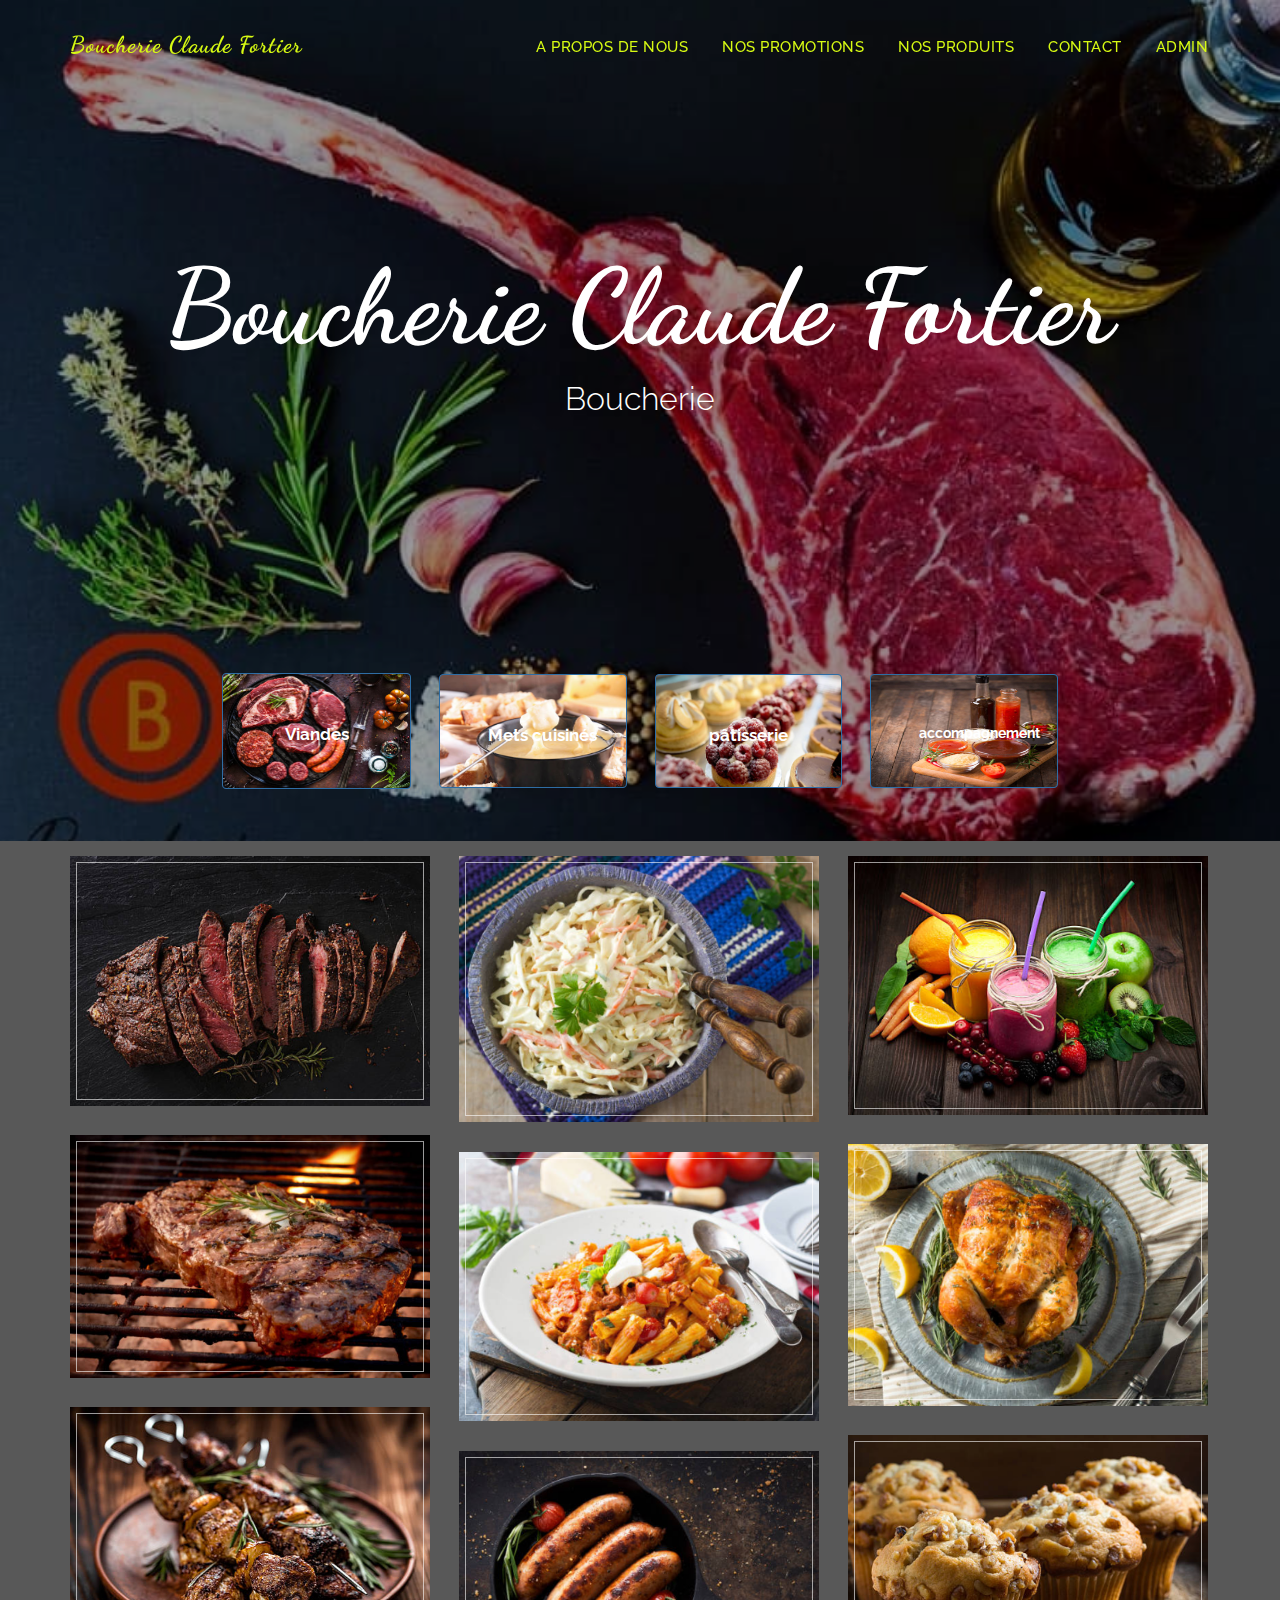
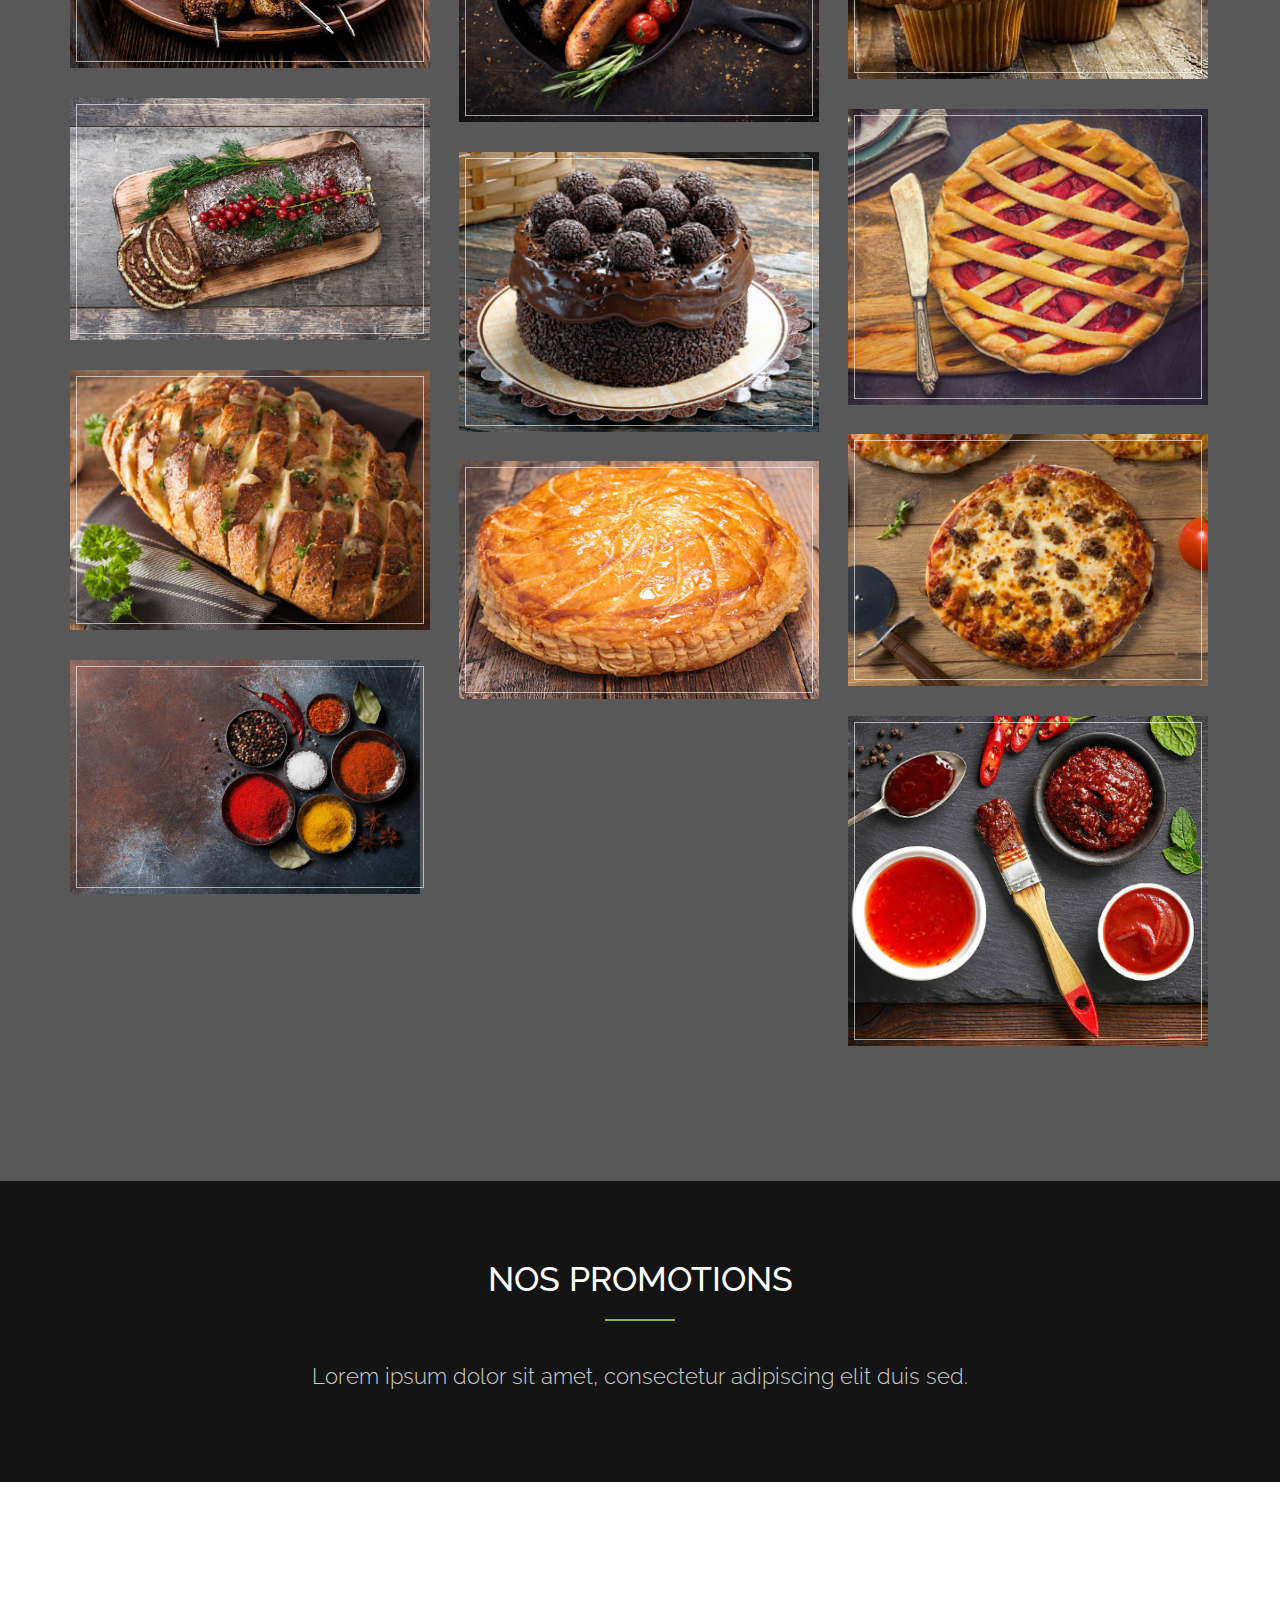
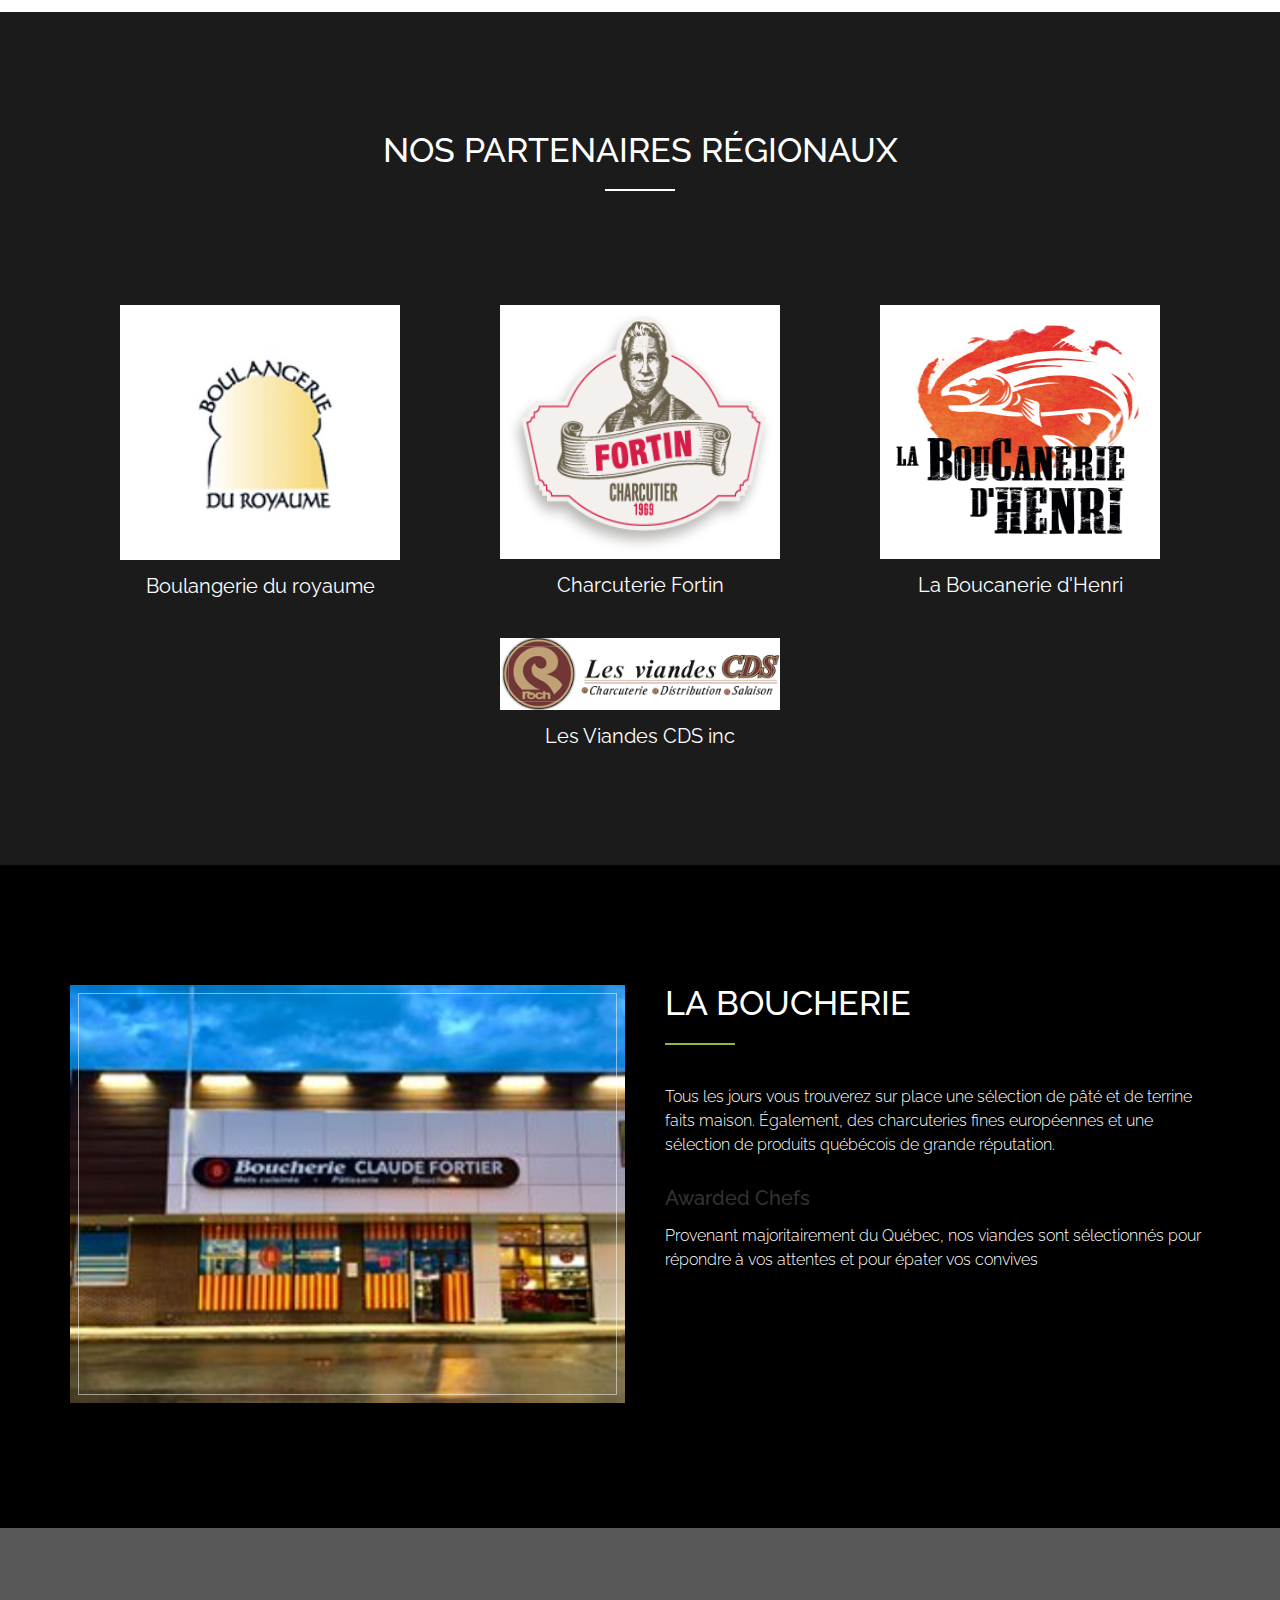
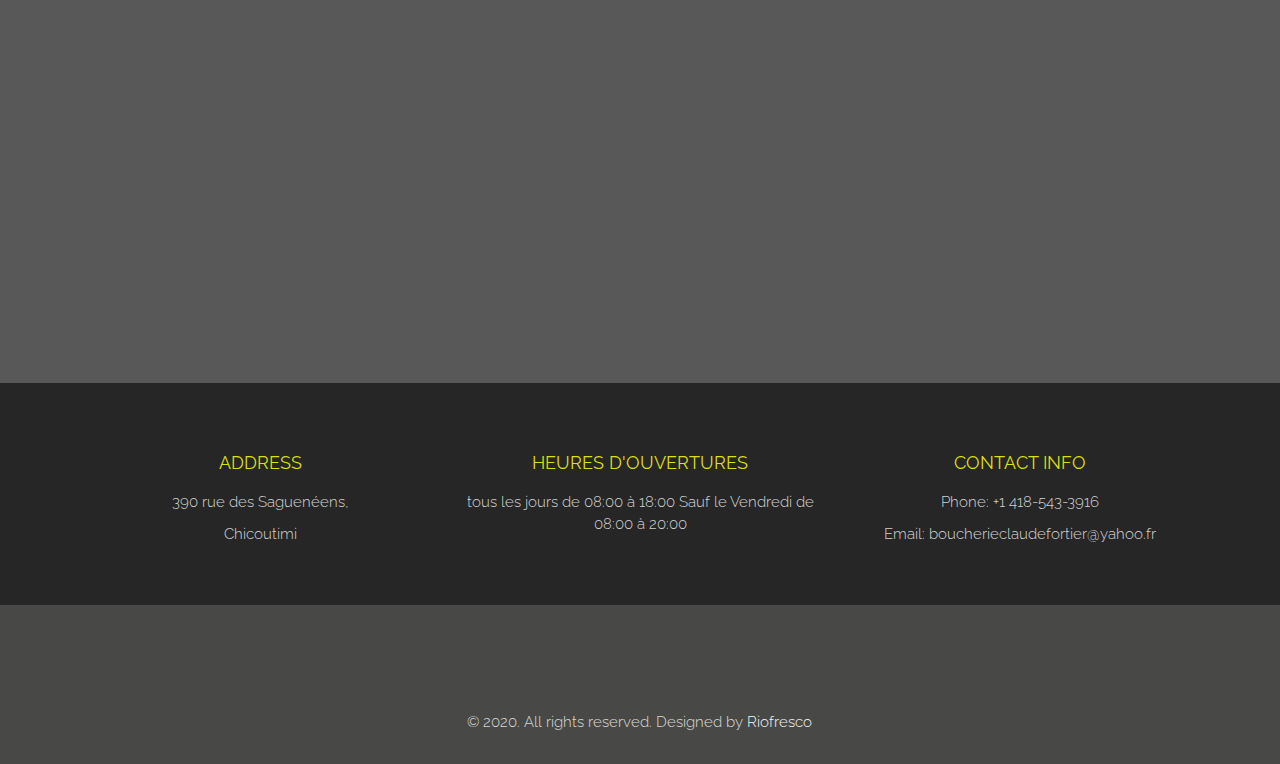
==== index.html @ 6684d10d "Lazy" ====
<!DOCTYPE html>
<html lang="en">
<head>
<meta charset="utf-8">
<meta name="viewport" content="width=device-width, initial-scale=1">
<title>Boucherie Claude Fortier</title>
<meta name="description" content="">
<meta name="author" content="">

<!-- Favicons
    ================================================== -->
<link rel="shortcut icon" href="img/favicon.ico" type="image/x-icon">
<link rel="apple-touch-icon" href="img/apple-touch-icon.png">
<link rel="apple-touch-icon" sizes="72x72" href="img/apple-touch-icon-72x72.png">
<link rel="apple-touch-icon" sizes="114x114" href="img/apple-touch-icon-114x114.png">

<!-- Bootstrap -->
<link rel="stylesheet" type="text/css"  href="css/bootstrap.css">
<link rel="stylesheet" type="text/css" href="fonts/font-awesome/css/font-awesome.css">

<!-- Stylesheet
    ================================================== -->
<link rel="stylesheet" type="text/css"  href="css/style.css">
<link rel="stylesheet" type="text/css" href="css/nivo-lightbox/nivo-lightbox.css">
<link rel="stylesheet" type="text/css" href="css/nivo-lightbox/default.css">
<link href="https://fonts.googleapis.com/css?family=Raleway:300,400,500,600,700" rel="stylesheet">
<link href="https://fonts.googleapis.com/css?family=Open+Sans:300,400,600,700" rel="stylesheet">
<link href="https://fonts.googleapis.com/css?family=Dancing+Script:400,700" rel="stylesheet">

<!-- HTML5 shim and Respond.js for IE8 support of HTML5 elements and media queries -->
<!-- WARNING: Respond.js doesn't work if you view the page via file:// -->
<!--[if lt IE 9]>
      <script src="https://oss.maxcdn.com/html5shiv/3.7.2/html5shiv.min.js"></script>
      <script src="https://oss.maxcdn.com/respond/1.4.2/respond.min.js"></script>
    <![endif]-->
</head>
<body id="page-top" data-spy="scroll" data-target=".navbar-fixed-top">
<!-- Navigation
    ==========================================-->
<nav id="menu" class="navbar navbar-default navbar-fixed-top">
  <div class="container"> 
    <!-- Brand and toggle get grouped for better mobile display -->
    <div class="navbar-header">
      <button type="button" class="navbar-toggle collapsed" data-toggle="collapse" data-target="#bs-example-navbar-collapse-1"> <span class="sr-only">Toggle navigation</span> <span class="icon-bar"></span> <span class="icon-bar"></span> <span class="icon-bar"></span> </button>
      <a class="navbar-brand page-scroll" href="#page-top">Boucherie Claude Fortier</a> </div>
    
    <!-- Collect the nav links, forms, and other content for toggling -->
    <div class="collapse navbar-collapse" id="bs-example-navbar-collapse-1">
      <ul class="nav navbar-nav navbar-right">
        <li><a href="#about" class="page-scroll">A propos de nous </a></li>
        <li><a href="#restaurant-menu" class="page-scroll">Nos promotions</a></li>
        <li><a href="#portfolio" class="page-scroll">Nos produits</a></li>
        <li><a href="#footer" class="page-scroll">Contact</a></li>
        <li><a href="back.html"class="login" >admin</a></li>
        
      </ul>
    </div>
    <!-- /.navbar-collapse --> 
  </div>
</nav>
<!-- Header -->
<header id="header">
  <div class="intro">
    <div class="overlay">
      <div class="container">
        <div class="row">
          <div class="intro-text">
            <h1>Boucherie Claude Fortier</h1>
            <p>Boucherie</p>
           
        </div>
        <div class="row">
          <div class="categories">
            <ul class="cat">
              <li>
                <ol class="type">
                  <div class="buttons">
                  <a  data-filter=".Viandes"class="btn btn-primary" role="button" href="#" style="height: 116px;margin: 12px;width: 189px;padding: 48px;background-image: url('img/portfolio/Viande.PNG') ; font-weight: bold ;font-size: 17px;">Viandes<br /><br /></a>
                  <a  data-filter=".Mets" class="btn btn-primary" role="button" href="#" style="height: 114px;margin: 12px;width: 188px;padding: 48px;background-image: url('img/portfolio/mets.PNG');font-weight: bold;font-size: 17px;">Mets cuisinés  <br /><br /></a>
                  <a data-filter=".patisserie" class="btn btn-primary" role="button" href="#" style="height: 114px;margin: 12px;width: 187px;padding: 48px;background-image: url('img/portfolio/pat.PNG');font-weight: bold;font-size: 17px;">pâtisserie<br /><br /></a>
                  <a data-filter=".accompagnement" class="btn btn-primary" role="button" href="#" style="height: 114px;margin: 12px;width: 188px;padding: 48px;background-image: url('img/portfolio/epi.png');font-weight: bold;font-size: 14px;">accompagnement <br /><br /></a>
                </div>
                </li>
            </ul>
                </div>
        </div>
      </div>
    </div>
  </div>
</header>



<!-- Portfolio Section -->
<div id="portfolio">
 
  <div class="container">
   
    <div class="row">
      <div class="portfolio-items">
        <div class="col-sm-6 col-md-4 col-lg-4 Viandes">
          <div class="portfolio-item">
            <div class="hover-bg"> <a href="img/portfolio/viande1-large.png" title="Boeuf" data-lightbox-gallery="gallery1">
              <div class="hover-text">
                <h4>Boeuf</h4>
              </div>
              <img src="img/portfolio/boeuf.jpg" class="img-responsive" alt="Project Title"> </a> </div>
          </div>
         
        </div>
        
        <div class="col-sm-6 col-md-4 col-lg-4 Mets">
          <div class="portfolio-item">
            <div class="hover-bg"> <a href="img/portfolio/met1-large.png" title="Salades" data-lightbox-gallery="gallery1">
              <div class="hover-text">
                <h4>Salades</h4>
              </div>
              <img src="img/portfolio/salades.jpg" class="img-responsive" alt="Project Title"> </a> </div>
          </div>
        </div>

        <div class="col-sm-6 col-md-4 col-lg-4 accompagnement">
          <div class="portfolio-item">
            <div class="hover-bg"> <a href="img/portfolio/boissons.png" title="Epices" data-lightbox-gallery="gallery1">
              <div class="hover-text">
                <h4>Boissons</h4>
              </div>
              <img src="img/portfolio/boisson.jpg" class="img-responsive" alt="Project Title"> </a> </div>
          </div>
        </div>
        <div class="col-sm-6 col-md-4 col-lg-4 Viandes">
          <div class="portfolio-item">
            <div class="hover-bg"> <a href="img/portfolio/viande2-large.png" title="Veau" data-lightbox-gallery="gallery1">
              <div class="hover-text">
                <h4>Veau</h4>
              </div>
              <img src="img/portfolio/veau.PNG" class="img-responsive" alt="Project Title"> </a> </div>
          </div>
        </div>
        
      
        <div class="col-sm-6 col-md-4 col-lg-4 Viandes">
          <div class="portfolio-item">
            <div class="hover-bg"> <a href="img/portfolio/viande3-large.png" title="Volaille" data-lightbox-gallery="gallery1">
              <div class="hover-text">
                <h4>Volaille</h4>
              </div>
              <img src="img/portfolio/poulet.jpg" class="img-responsive" alt="Project Title"> </a> </div>
          </div>
        </div>
        <div class="col-sm-6 col-md-4 col-lg-4 Mets">
          <div class="portfolio-item">
            <div class="hover-bg"> <a href="img/portfolio/met2-large.png" title="Pate" data-lightbox-gallery="gallery1">
              <div class="hover-text">
                <h4>Pate</h4>
              </div>
              <img src="img/portfolio/pattes.jpg" class="img-responsive" alt="Project Title"> </a> </div>
          </div>
        </div>
        <div class="col-sm-6 col-md-4 col-lg-4 Viandes">
          <div class="portfolio-item">
            <div class="hover-bg"> <a href="img/portfolio/patted.png" title="Specialités" data-lightbox-gallery="gallery1">
              <div class="hover-text">
                <h4>Specialités</h4>
              </div>
              <img src="img/portfolio/spec.png" class="img-responsive" alt="Project Title"> </a> </div>
          </div>
       
        </div>
       
        <div class="col-sm-6 col-md-4 col-lg-4 patisserie">
          <div class="portfolio-item">
            <div class="hover-bg"> <a href="img/portfolio/pate2-large.png" title="Autres patisseries" data-lightbox-gallery="gallery1">
              <div class="hover-text">
                <h4>Autres patisseries</h4>
              </div>
              <img src="img/portfolio/gateux.jpg" class="img-responsive" alt="Project Title"> </a> </div>
          </div>
        </div>
       
        <div class="col-sm-6 col-md-4 col-lg-4 Viandes">
          <div class="portfolio-item">
            <div class="hover-bg"> <a href="img/portfolio/viande5-large.png" title="Saussices" data-lightbox-gallery="gallery1">
              <div class="hover-text">
                <h4>Saussices</h4>
              </div>
              <img src="img/portfolio/saussices.jpg" class="img-responsive" alt="Project Title"> </a> </div>
          </div>
        </div>
       
        <div class="col-sm-6 col-md-4 col-lg-4 patisserie">
          <div class="portfolio-item">
            <div class="hover-bg"> <a href="img/portfolio/pate3-large.png" title="Barres" data-lightbox-gallery="gallery1">
              <div class="hover-text">
                <h4>Barres</h4>
              </div>
              <img src="img/portfolio/marinades.jpg" class="img-responsive" alt="Project Title"> </a> </div>
          </div>
        </div>
        <div class="col-sm-6 col-md-4 col-lg-4 patisserie">
          <div class="portfolio-item">
            <div class="hover-bg"> <a href="img/portfolio/pate4-large.png" title="Tartes" data-lightbox-gallery="gallery1">
              <div class="hover-text">
                <h4>Tartes</h4>
              </div>
              <img src="img/portfolio/tourte.jpg" class="img-responsive" alt="Project Title"> </a> </div>
          </div>
        </div>
        <div class="col-sm-6 col-md-4 col-lg-4 patisserie">
          <div class="portfolio-item">
            <div class="hover-bg"> <a href="img/portfolio/pate5-large.png" title="Gateaux" data-lightbox-gallery="gallery1">
              <div class="hover-text">
                <h4>Gateaux</h4>
              </div>
              <img src="img/portfolio/gato.jpg" class="img-responsive" alt="Project Title"> </a> </div>
          </div>
        </div>
        <div class="col-sm-6 col-md-4 col-lg-4 Mets">
          <div class="portfolio-item">
            <div class="hover-bg"> <a href="img/portfolio/met3-large.png" title="Pain" data-lightbox-gallery="gallery1">
              <div class="hover-text">
                <h4>Pain</h4>
              </div>
              <img src="img/portfolio/Pain 2.PNG" class="img-responsive" alt="Project Title"> </a> </div>
          </div>
        </div>
        <div class="col-sm-6 col-md-4 col-lg-4 Mets">
          <div class="portfolio-item">
            <div class="hover-bg"> <a href="img/portfolio/met4-large.png" title="Autres spécilialités" data-lightbox-gallery="gallery1">
              <div class="hover-text">
                <h4>Autres spécilialités</h4>
              </div>
              <img src="img/portfolio/specials.jpg" class="img-responsive" alt="Project Title"> </a> </div>
          </div>
        </div>
        <div class="col-sm-6 col-md-4 col-lg-4 patisserie">
          <div class="portfolio-item">
            <div class="hover-bg"> <a href="img/portfolio/pate1-large.png" title="Galettes" data-lightbox-gallery="gallery1">
              <div class="hover-text">
                <h4>Galettes</h4>
              </div>
              <img src="img/portfolio/galette.jpg" class="img-responsive" alt="Project Title"> </a> </div>
          </div>
        </div>
        <div class="col-sm-6 col-md-4 col-lg-4 accompagnement">
          <div class="portfolio-item">
            <div class="hover-bg"> <a href="img/portfolio/epices (1).png" title="Epices" data-lightbox-gallery="gallery1">
              <div class="hover-text">
                <h4>Epices</h4>
              </div>
              <img src="img/portfolio/epices.jpg" class="img-responsive" alt="Project Title"> </a> </div>
          </div>
        </div>
        <div class="col-sm-6 col-md-4 col-lg-4 accompagnement">
          <div class="portfolio-item">
            <div class="hover-bg"> <a href="img/portfolio/mari.png" title="Epices" data-lightbox-gallery="gallery1">
              <div class="hover-text">
                <h4>Marinades</h4>
              </div>
              <img src="img/portfolio/marinade .jpg" class="img-responsive" alt="Project Title"> </a> </div>
          </div>
        </div>
    </div>
    </div>
  </div>
</div>
<!-- Promotion Section -->
<div id="restaurant-menu">
  <div class="section-title text-center center">
    <div class="overlay">
      <h2>Nos Promotions</h2>
      <hr>
      <p>Lorem ipsum dolor sit amet, consectetur adipiscing elit duis sed.</p>
    </div>
  </div>
  <div class="container">
 
     </div>
</div>
<!-- Patenaires Section -->
<div id="team" class="text-center">
  <div class="overlay">
    <div class="container">
      <div class="col-md-10 col-md-offset-1 section-title">
        <h2>Nos partenaires régionaux</h2>
        <hr>
        <p></p>
      </div>
      <div id="row">
        <div class="col-md-4 team">
          <div class="thumbnail">
            <div class="team-img"><img src="img/portfolio/perron.png" alt="..."></div>
            <div class="caption">
              <h3>Boulangerie du royaume</h3>
              <p>  </p>
            </div>
          </div>
        </div>
        <div class="col-md-4 team">
          <div class="thumbnail">
            <div class="team-img"><img src="img/portfolio/nouvelle.png" alt="..."></div>
            <div class="caption">
              <h3>Charcuterie Fortin</h3>
            </div>
          </div>
        </div>
        <div class="col-md-4 team">
          <div class="thumbnail">
            <div class="team-img"><img src="img/portfolio/ail.png" alt="..."></div>
            <div class="caption">
              <h3>La Boucanerie d'Henri</h3>
            </div>
          </div>
        </div>
        <div class="col-md-4 team">
          <div class="thumbnail">
            <div class="team-img"><img src="img/portfolio/cds.png" alt="..."></div>
            <div class="caption">
              <h3> Les Viandes CDS inc</h3>
            </div>
          </div>
        </div>
      </div>
    </div>
  </div>
</div>
<!-- About Section -->
<div id="about">
  <div class="container">
    <div class="row">
      <div class="col-xs-5 col-md-6 ">
        <div class="about-img"><img src="img/about.jpg"  class="img-responsive" alt="" alt=""></div>
      </div>
      <div class="col-xs-12 col-md-6">
        <div class="about-text">
          <h2>La boucherie</h2>
          <hr>
          <p class="#about"> Tous les jours vous trouverez sur place une sélection de pâté et de terrine faits maison. Également, des charcuteries fines européennes et une sélection de produits québécois de grande réputation.</p>
          <h3>Awarded Chefs</h3>
          <p> Provenant majoritairement du Québec, nos viandes sont sélectionnés pour répondre à vos attentes et pour épater vos convives</p>
        </div>
      </div>
    </div>
  </div>
</div>
<!--Google map-->
<div class="map-clean">
  <div class="container">
     
  </div><iframe src="https://www.google.com/maps/embed?pb=!1m14!1m8!1m3!1d2648.81631191572!2d-71.059771!3d48.4024706!3m2!1i1024!2i768!4f13.1!3m3!1m2!1s0x4cc020d79f882aa3%3A0x14ea5d9327502de8!2sBoucherie%20Claude%20Fortier%20Inc!5e0!3m2!1sfr!2sca!4v1590171257143!5m2!1sfr!2sca" width="100%" height="450" frameborder="0" style="border:0;" allowfullscreen="" aria-hidden="false" tabindex="0"></iframe></div>
<!--Google Maps-->
<!-- Contact Section -->

<div id="footer">
  <div class="container text-center">
    <div class="col-md-4">
      <h3>Address</h3>
      <div class="contact-item">
        <p>390 rue des Saguenéens, </p>
        <p>Chicoutimi</p>
      </div>
    </div>
    <div class="col-md-4">
      <h3>Heures d'ouvertures</h3>
      <div class="contact-item">
        <p>tous les jours de 08:00 à 18:00
          Sauf le Vendredi de 08:00 à 20:00</p>
        <p></p>
      </div>
    </div>
    <div class="col-md-4">
      <h3>Contact Info</h3>
      <div class="contact-item">
        <p>Phone: +1 418-543-3916</p>
        <p>Email: boucherieclaudefortier@yahoo.fr</p>
      </div>
    </div>
  </div>
  <div class="container-fluid text-center copyrights">
    <div class="col-md-8 col-md-offset-2">
      <div class="social">
        <ul>
          <li><a href="https://www.facebook.com/boucherieclaudefortier/?rf=183442388350875"><i class="fa fa-facebook"></i></a></li>

        </ul>
      </div>
      <p>&copy; 2020. All rights reserved. Designed by <a href="ricofresco.io" rel="nofollow">Riofresco</a></p>
    </div>
  </div>
</div>

<script type="text/javascript" src="js/jquery.1.11.1.js"></script> 
<script type="text/javascript" src="js/bootstrap.js"></script> 
<script type="text/javascript" src="js/SmoothScroll.js"></script> 
<script type="text/javascript" src="js/nivo-lightbox.js"></script> 
<script type="text/javascript" src="js/jquery.isotope.js"></script> 
<script type="text/javascript" src="js/main.js"></script>
</body>
</html>
---- css/style.css ----
body, html {
	font-family: 'Raleway', sans-serif;
	text-rendering: optimizeLegibility !important;
	-webkit-font-smoothing: antialiased !important;
	color: rgb(88, 88, 88);
	background-color: rgb(88, 88, 88);
	font-weight: 300;
	width: 100% !important;
	height: 100% !important;
}
.map-container-2{
	overflow:hidden;
	padding-bottom:56.25%;
	position:relative;
	height:0;
	}
	.map-container-2 iframe{
	left:0;
	top:0;
	height:100%;
	width:100%;
	position:absolute;
	}
		/*CARROUSELL IMAGES PARTNER*/
		/*Logo carousel*/

#clients {
	display: block;
	margin-left: auto;
	margin-right: auto;
  }
  #clients .clients-wrap {
	display: block;
	width: 95%;
	margin: 0 auto;
	overflow: hidden;
  }
  #clients .clients-wrap ul {
	display: block;
	list-style: none;
	position: relative;
	margin-left: auto;
	margin-right: auto;
  }
  #clients .clients-wrap ul li {
	display: block;
	float: left;
	position: relative;
	width: 220px;
	height: 100px;
	line-height: 100px;
	text-align: center;
  }
  #clients .clients-wrap ul li img {
	vertical-align: middle;
	max-width: 100%;
	max-height: 100%;
	-webkit-transition: 0 linear left;
	-moz-transition: 0 linear left;
	transition: 0 linear left;
	-ms-filter: "progid:DXImageTransform.Microsoft.Alpha(Opacity=65)";
	filter: alpha(opacity=65);
	opacity: 0.65;
  }
  #clients .clients-wrap ul li img:hover {
	-ms-filter: "progid:DXImageTransform.Microsoft.Alpha(Opacity=100)";
	filter: alpha(opacity=100);
	opacity: 1.0;
  }
h2 {
	margin: 0 0 20px 0;
	font-weight: 500;
	font-size: 34px;
	color: rgb(255, 255, 255);
	text-transform: uppercase;
}
h3 {
	font-size: 22px;
	font-weight: 500;
	color: #333;
}
h4 {
	font-size: 24px;
	text-transform: uppercase;
	font-weight: 400;
	color: #333;
}
h5 {
	text-transform: uppercase;
	font-weight: 700;
	line-height: 20px;
}
p {
	font-size: 16px;
}
p.intro {
	margin: 12px 0 0;
	line-height: 24px;
}
a {
	color: #8eb640;
}
a:hover, a:focus {
	text-decoration: none;
	color: #222;
}
ul, ol {
	list-style: none;
}
.clearfix:after {
	visibility: hidden;
	display: block;
	font-size: 0;
	content: " ";
	clear: both;
	height: 0;
}
.clearfix {
	display: inline-block;
}
* html .clearfix {
	height: 1%;
}
.clearfix {
	display: block;
}
ul, ol {
	padding: 0;
	webkit-padding: 0;
	moz-padding: 0;
}
hr {
	height: 2px;
	width: 70px;
	text-align: center;
	position: relative;
	background: #8eb640;
	margin: 0;
	margin-bottom: 40px;
	border: 0;
}
.btn:active, .btn.active {
	background-image: none;
	outline: 0;
	-webkit-box-shadow: none;
	box-shadow: none;
}
a:focus, .btn:focus, .btn:active:focus, .btn.active:focus, .btn.focus, .btn:active.focus, .btn.active.focus {
	outline: none;
	outline-offset: none;
}
/* Navigation */
#menu {
	padding: 20px;
	transition: all 0.8s;
}
#menu.navbar-default {
	background-color: rgba(248, 248, 248, 0);
	border-color: rgba(231, 231, 231, 0);
}
#menu a.navbar-brand {
	font-family: 'Dancing Script', cursive;
	font-size: 23px;
	color: rgb(215, 250, 19);
	font-weight: 700;
	letter-spacing: 1px;
}
#menu.navbar-default .navbar-nav > li > a {
	text-transform: uppercase;
	color: rgb(215, 250, 19);
	font-weight: 500;
	font-size: 15px;
	padding: 5px 0;
	border: 2px solid transparent;
	letter-spacing: 0.5px;
	margin: 10px 15px 0 15px;
}
#menu.navbar-default .navbar-nav > li > a:hover {
	color: #8eb640;
}
.on {
	background-color: #262626 !important;
	padding: 0 !important;
	padding: 10px 0 !important;
}
.navbar-default .navbar-nav > .active > a, .navbar-default .navbar-nav > .active > a:hover, .navbar-default .navbar-nav > .active > a:focus {
	color: #000000 !important;
	background-color: transparent;
}
.navbar-toggle {
	border-radius: 0;
}
.navbar-default .navbar-toggle:hover, .navbar-default .navbar-toggle:focus {
	background-color: #8eb640;
	border-color: #8eb640;
}
.navbar-default .navbar-toggle:hover>.icon-bar {
	background-color: #FFF;
}
.section-title {
	margin-bottom: 70px;
}
.section-title .overlay {
	padding: 80px 0;
	background: rgba(0, 0, 0, 0.7);
}
.section-title p {
	font-size: 22px;
	color: rgba(255,255,255,0.8);
}
.section-title hr {
	margin: 0 auto;
	margin-bottom: 40px;
}
.btn-custom {
	text-transform: uppercase;
	color: #fff;
	background-color: #72a411;
	border: 0;
	padding: 14px 20px;
	margin: 0;
	font-size: 16px;
	font-weight: 500;
	letter-spacing: 0.5px;
	border-radius: 0;
	margin-top: 20px;
	transition: all 0.5s;
}
.btn-custom:hover, .btn-custom:focus, .btn-custom.focus, .btn-custom:active, .btn-custom.active {
	color: #fff;
	background-color: #628d0f;
}
/* Header Section */
.intro {
	display: table;
	width: 100%;
	padding: 0;
	background: url(../img/intro-bg.jpg) no-repeat center center;
	background-color: #e5e5e5;
	-webkit-background-size: cover;
	-moz-background-size: cover;
	background-size: cover;
	-o-background-size: cover;
}
.intro .overlay {
	background: rgba(0,0,0,0.4);
}
.intro h1 {
	font-family: 'Dancing Script', cursive;
	color: #fff;
	font-size: 7.5em;
	font-weight: 700;
	margin-top: 0;
	margin-bottom: 10px;
}
.intro span {
	color: #a7c44c;
	font-weight: 600;
}
.intro p {
	color: #fff;
	font-size: 32px;
	font-weight: 300;
	margin-top: 10px;
	margin-bottom: 40px;
}
header .intro-text {
	padding-top: 250px;
	padding-bottom: 200px;
	text-align: center;
}
/* About Section */
#about {
	background-color: #000000;
	padding: 120px 0;
}
#about h3 {
	font-size: 20px;
}
#about .about-text {
	margin-left: 10px;
}
#about .about-img {
	display: inline-block;
	position: relative;
}
#about .about-img:before {
	display: block;
	content: '';
	position: absolute;
	top: 8px;
	right: 8px;
	bottom: 8px;
	left: 8px;
	border: 1px solid rgba(255, 255, 255, 0.5);
}
#about p {
	color: rgb(255, 255, 255);
	line-height: 24px;
	margin: 15px 0 30px;
}
/* Menu Section */
#restaurant-menu {
	padding: 0 0 60px 0;
	background-color: rgb(255, 255, 255);;
}
#restaurant-menu .section-title {
	background: #444 url(../img/menu-bg.jpg) center center no-repeat fixed;
	background-size: cover;
}
#restaurant-menu .section-title h2 {
	color: #fff;
}
#restaurant-menu img {
	width: 300px;
	box-shadow: 15px 0 #a7c44c;
}
#restaurant-menu h3 {
	padding: 10px 0;
	text-transform: uppercase;
}
#restaurant-menu .menu-section hr {
	margin: 0 auto;
}
#restaurant-menu .menu-section {
	margin: 0 20px 80px;
}
#restaurant-menu .menu-section-title {
	font-size: 26px;
	display: block;
	font-weight: 500;
	color: #444;
	margin: 20px 0;
	text-align: center;
}
#restaurant-menu .menu-item {
	margin: 35px 0;
	font-size: 18px;
}
#restaurant-menu .menu-item-name {
	font-weight: 600;
	font-size: 17px;
	color: #555;
	border-bottom: 2px dotted rgb(213, 213, 213);
}
#restaurant-menu .menu-item-description {
	font-style: italic;
	font-size: 15px;
}
#restaurant-menu .menu-item-price {
	float: right;
	font-weight: 600;
	color: #555;
	margin-top: -26px;
}
/* Portfolio Section */
#portfolio {
	padding: 0 0 120px 0;
}
#portfolio .section-title {
	background: #444 url(../img/gallery-bg.jpg) center center no-repeat fixed;
	background-size: cover;
	margin-bottom: 50px;
}
#portfolio .section-title h2 {
	color: #fff;
}
.categories {
	padding-bottom: 30px;
	text-align: center;
}
ul.cat li {
	display: inline-block;
}
ol.type li {
	display: inline-block;
	margin: 0 10px;
	padding: 20px 0;
}
ol.type li a {
	color: #999;
	font-weight: 500;
	font-size: 14px;
	padding: 12px 24px;
	background: #eee;
	border: 0;
	border-radius: 0;
	text-transform: uppercase;
	letter-spacing: 0.5px;
}
ol.type li a.active {
	color: #fff;
	background-color: #8eb640;
}
ol.type li a:hover {
	color: #fff;
	background-color: #8eb640;
}
.isotope-item {
	z-index: 2
}
.isotope-hidden.isotope-item {
	z-index: 1
}
.isotope, .isotope .isotope-item {
	/* change duration value to whatever you like */
	-webkit-transition-duration: 0.8s;
	-moz-transition-duration: 0.8s;
	transition-duration: 0.8s;
}
.isotope-item {
	margin-right: -1px;
	-webkit-backface-visibility: hidden;
	backface-visibility: hidden;
}
.isotope {
	-webkit-backface-visibility: hidden;
	backface-visibility: hidden;
	-webkit-transition-property: height, width;
	-moz-transition-property: height, width;
	transition-property: height, width;
}
.isotope .isotope-item {
	-webkit-backface-visibility: hidden;
	backface-visibility: hidden;
	-webkit-transition-property: -webkit-transform, opacity;
	-moz-transition-property: -moz-transform, opacity;
	transition-property: transform, opacity;
}
.portfolio-item {
	margin: 15px 0;
}
.portfolio-item .hover-bg {
	overflow: hidden;
	position: relative;
}
.portfolio-item .hover-bg:before {
	display: block;
	content: '';
	position: absolute;
	top: 6px;
	right: 6px;
	bottom: 6px;
	left: 6px;
	border: 1px solid rgba(255, 255, 255, 0.6);
}
.hover-bg .hover-text {
	position: absolute;
	text-align: center;
	margin: 0 auto;
	color: #fff;
	background: rgba(0, 0, 0, 0.6);
	padding: 30% 0 0 0;
	height: 100%;
	width: 100%;
	opacity: 0;
	transition: all 0.5s;
}
.hover-bg .hover-text>h4 {
	opacity: 0;
	color: #fff;
	-webkit-transform: translateY(100%);
	transform: translateY(100%);
	transition: all 0.3s;
	font-size: 17px;
	letter-spacing: 0.5px;
	font-weight: 500;
}
.hover-bg:hover .hover-text>h4 {
	opacity: 1;
	-webkit-backface-visibility: hidden;
	-webkit-transform: translateY(0);
	transform: translateY(0);
}
.hover-bg:hover .hover-text {
	opacity: 1;
}
/* Team Section */
#team {
	color: #fff;
	background: #444 url(../img/team-bg.jpg) center top no-repeat fixed;
	background-size: cover;
}
#team .overlay {
	padding: 120px 0 80px 0;
	background: rgba(0, 0, 0, 0.6);
}
#team h2, #team p {
	color: #fff;
}
#team hr {
	background: #fff;
}
#team h3 {
	color: #fff;
	font-weight: 400;
	font-size: 20px;
	margin: 5px 0;
}
#team img {
	width: 280px;
}
#team .thumbnail {
	background: transparent;
	border: 0;
}
#team .thumbnail .team-img {
	display: inline-block;
	position: relative;
}
#team .thumbnail .team-img:before {
	display: block;
	content: '';
	position: absolute;
	top: 8px;
	right: 8px;
	bottom: 8px;
	left: 8px;
	border: 1px solid rgba(255, 255, 255, 0.2);
}
#team .thumbnail .caption {
	padding-top: 10px;
}
#team .thumbnail .caption p {
	color: rgba(255,255,255,0.7);
	padding: 0 10px;
	font-size: 15px;
}
/* Call Reservation Section */
#call-reservation {
	padding: 90px 0;
	color: #fff;
	/* Permalink - use to edit and share this gradient: http://colorzilla.com/gradient-editor/#8eb640+50,779936+100 */
	background: rgb(142,182,64); /* Old browsers */
	background: -moz-linear-gradient(top, rgba(142,182,64,1) 50%, rgba(119,153,54,1) 100%); /* FF3.6-15 */
	background: -webkit-linear-gradient(top, rgba(142,182,64,1) 50%, rgba(119,153,54,1) 100%); /* Chrome10-25,Safari5.1-6 */
	background: linear-gradient(to bottom, rgba(142,182,64,1) 50%, rgba(119,153,54,1) 100%); /* W3C, IE10+, FF16+, Chrome26+, Opera12+, Safari7+ */
filter: progid:DXImageTransform.Microsoft.gradient( startColorstr='#8eb640', endColorstr='#779936', GradientType=0 ); /* IE6-9 */
}
#call-reservation .overlay {
	padding: 80px 0;
	background: #8eb640;
}
#call-reservation h2 {
	font-family: 'Open Sans', sans-serif;
	color: #fff;
	font-weight: 400;
	margin: 0;
}
#call-reservation hr {
	background: #fff;
}
#call-reservation h3 {
	color: #fff;
	font-weight: 500;
	font-size: 20px;
	margin: 5px 0;
}
/* Contact Section */
#contact {
	padding: 100px 0 60px 0;
	background: #F6F6F6;
}
#contact .section-title p {
	color: #777;
}
#contact form {
	padding: 0;
}
#contact h3 {
	text-transform: uppercase;
	font-size: 20px;
	font-weight: 400;
	color: #555;
}
#contact .text-danger {
	color: #cc0033;
	text-align: left;
}
label {
	font-size: 12px;
	font-weight: 400;
	font-family: 'Open Sans', sans-serif;
	float: left;
}
#contact .form-control {
	display: block;
	width: 100%;
	padding: 6px 12px;
	font-size: 16px;
	line-height: 1.42857143;
	color: #444;
	background-color: #fff;
	background-image: none;
	border: 1px solid #ddd;
	border-radius: 0;
	-webkit-box-shadow: none;
	box-shadow: none;
	-webkit-transition: none;
	-o-transition: none;
	transition: none;
}
#contact .form-control:focus {
	border-color: #999;
	outline: 0;
	-webkit-box-shadow: transparent;
	box-shadow: transparent;
}
.form-control::-webkit-input-placeholder {
color: #777;
}
.form-control:-moz-placeholder {
color: #777;
}
.form-control::-moz-placeholder {
color: #777;
}
.form-control:-ms-input-placeholder {
color: #777;
}
#contact .contact-item {
	margin: 20px 0 40px 0;
}
#contact .contact-item span {
	font-weight: 400;
	color: #aaa;
	text-transform: uppercase;
	margin-bottom: 6px;
	display: inline-block;
}
#contact .contact-item p {
	font-size: 16px;
}
/* Footer Section*/
#footer {
	background: #262626;
	padding: 50px 0 0 0;
}
#footer h3 {
	color: #dbdf14;
	font-weight: 400;
	font-size: 18px;
	text-transform: uppercase;
	margin-bottom: 20px;
}
#footer .copyrights {
	padding: 20px 0;
	margin-top: 50px;
	/* Permalink - use to edit and share this gradient: http://colorzilla.com/gradient-editor/#779936+0,8eb640+50 */
	background: linear-gradient(to bottom,#484946 0%, #484946 50%);
filter: progid:DXImageTransform.Microsoft.gradient( startColorstr='#779936', endColorstr='#8eb640', GradientType=0 ); /* IE6-9 */
}
#footer .social {
	margin: 20px 0 30px 0;
}
#footer .social ul li {
	display: inline-block;
	margin: 0 20px;
}
#footer .social i.fa {
	font-size: 26px;
	padding: 4px;
	color: #fff;
	transition: all 0.3s;
}
#footer .social i.fa:hover {
	color: #eee;
}
#footer p {
	font-size: 15px;
	color: rgba(255,255,255,0.8)
}
#footer a {
	color: #f6f6f6;
}
#footer a:hover {
	color: #333;
}
---- css/nivo-lightbox/default.css ----
/*
 * Nivo Lightbox Default Theme v1.0
 * http://dev7studios.com/nivo-lightbox
 *
 * Copyright 2013, Dev7studios
 * Free to use and abuse under the MIT license.
 * http://www.opensource.org/licenses/mit-license.php
 */
 
 .nivo-lightbox-theme-default * {
    -webkit-box-sizing: initial !important;
    -moz-box-sizing: initial !important;
    box-sizing: initial !important;
 }
.nivo-lightbox-theme-default.nivo-lightbox-overlay { 
	background: #666;
	background: rgba(0,0,0,0.6); 
}
.nivo-lightbox-theme-default .nivo-lightbox-content.nivo-lightbox-loading { background: url(loading.gif) no-repeat 50% 50%; }

.nivo-lightbox-theme-default .nivo-lightbox-nav {
	top: 10%;
	width: 8%;
	height: 80%;
	text-indent: -9999px;
	background-repeat: no-repeat;
	background-position: 50% 50%;
	opacity: 0.5;
}
.nivo-lightbox-theme-default .nivo-lightbox-nav:hover { 
	opacity: 1; 
	background-color: transparent;
}
.nivo-lightbox-theme-default .nivo-lightbox-prev { 
	background-image: url(prev.png); 
	border-radius: 0 3px 3px 0;
}
.nivo-lightbox-theme-default .nivo-lightbox-next { 
	background-image: url(next.png); 
	border-radius: 3px 0 0 3px;
}

.nivo-lightbox-theme-default .nivo-lightbox-close {
	display: block;
	background: url(close.png) no-repeat 5px 5px;
	width: 16px;
	height: 16px;
	text-indent: -9999px;
	padding: 5px;
	opacity: 0.5;
}
.nivo-lightbox-theme-default .nivo-lightbox-close:hover { opacity: 1; }

.nivo-lightbox-theme-default .nivo-lightbox-title-wrap { bottom: -7%; }
.nivo-lightbox-theme-default .nivo-lightbox-title {
	font: 14px/20px 'Helvetica Neue', Helvetica, Arial, sans-serif;
	font-style: normal;
	font-weight: normal;
	background: #000;
	color: #fff;
	padding: 7px 15px;
	border-radius: 30px;
}

.nivo-lightbox-theme-default .nivo-lightbox-image img {
	background: #fff;
	-webkit-box-shadow: 0px 1px 1px rgba(0,0,0,0.4);
	   -moz-box-shadow: 0px 1px 1px rgba(0,0,0,0.4);
	        box-shadow: 0px 1px 1px rgba(0,0,0,0.4);
}
.nivo-lightbox-theme-default .nivo-lightbox-ajax,
.nivo-lightbox-theme-default .nivo-lightbox-inline {
	background: #fff;
	padding: 40px;
	-webkit-box-shadow: 0px 1px 1px rgba(0,0,0,0.4);
	   -moz-box-shadow: 0px 1px 1px rgba(0,0,0,0.4);
	        box-shadow: 0px 1px 1px rgba(0,0,0,0.4);
}

@media (-webkit-min-device-pixel-ratio: 1.3),
       (-o-min-device-pixel-ratio: 2.6/2),
       (min--moz-device-pixel-ratio: 1.3),
       (min-device-pixel-ratio: 1.3),
       (min-resolution: 1.3dppx) {

	.nivo-lightbox-theme-default .nivo-lightbox-content.nivo-lightbox-loading { 
		background-image: url(loading@2x.gif); 
		background-size: 32px 32px;
	}
	.nivo-lightbox-theme-default .nivo-lightbox-prev { 
		background-image: url(prev@2x.png); 
		background-size: 48px 48px;
	}
	.nivo-lightbox-theme-default .nivo-lightbox-next { 
		background-image: url(next@2x.png); 
		background-size: 48px 48px;
	}
	.nivo-lightbox-theme-default .nivo-lightbox-close { 
		background-image: url(close@2x.png); 
		background-size: 16px 16px;
	}
	
}
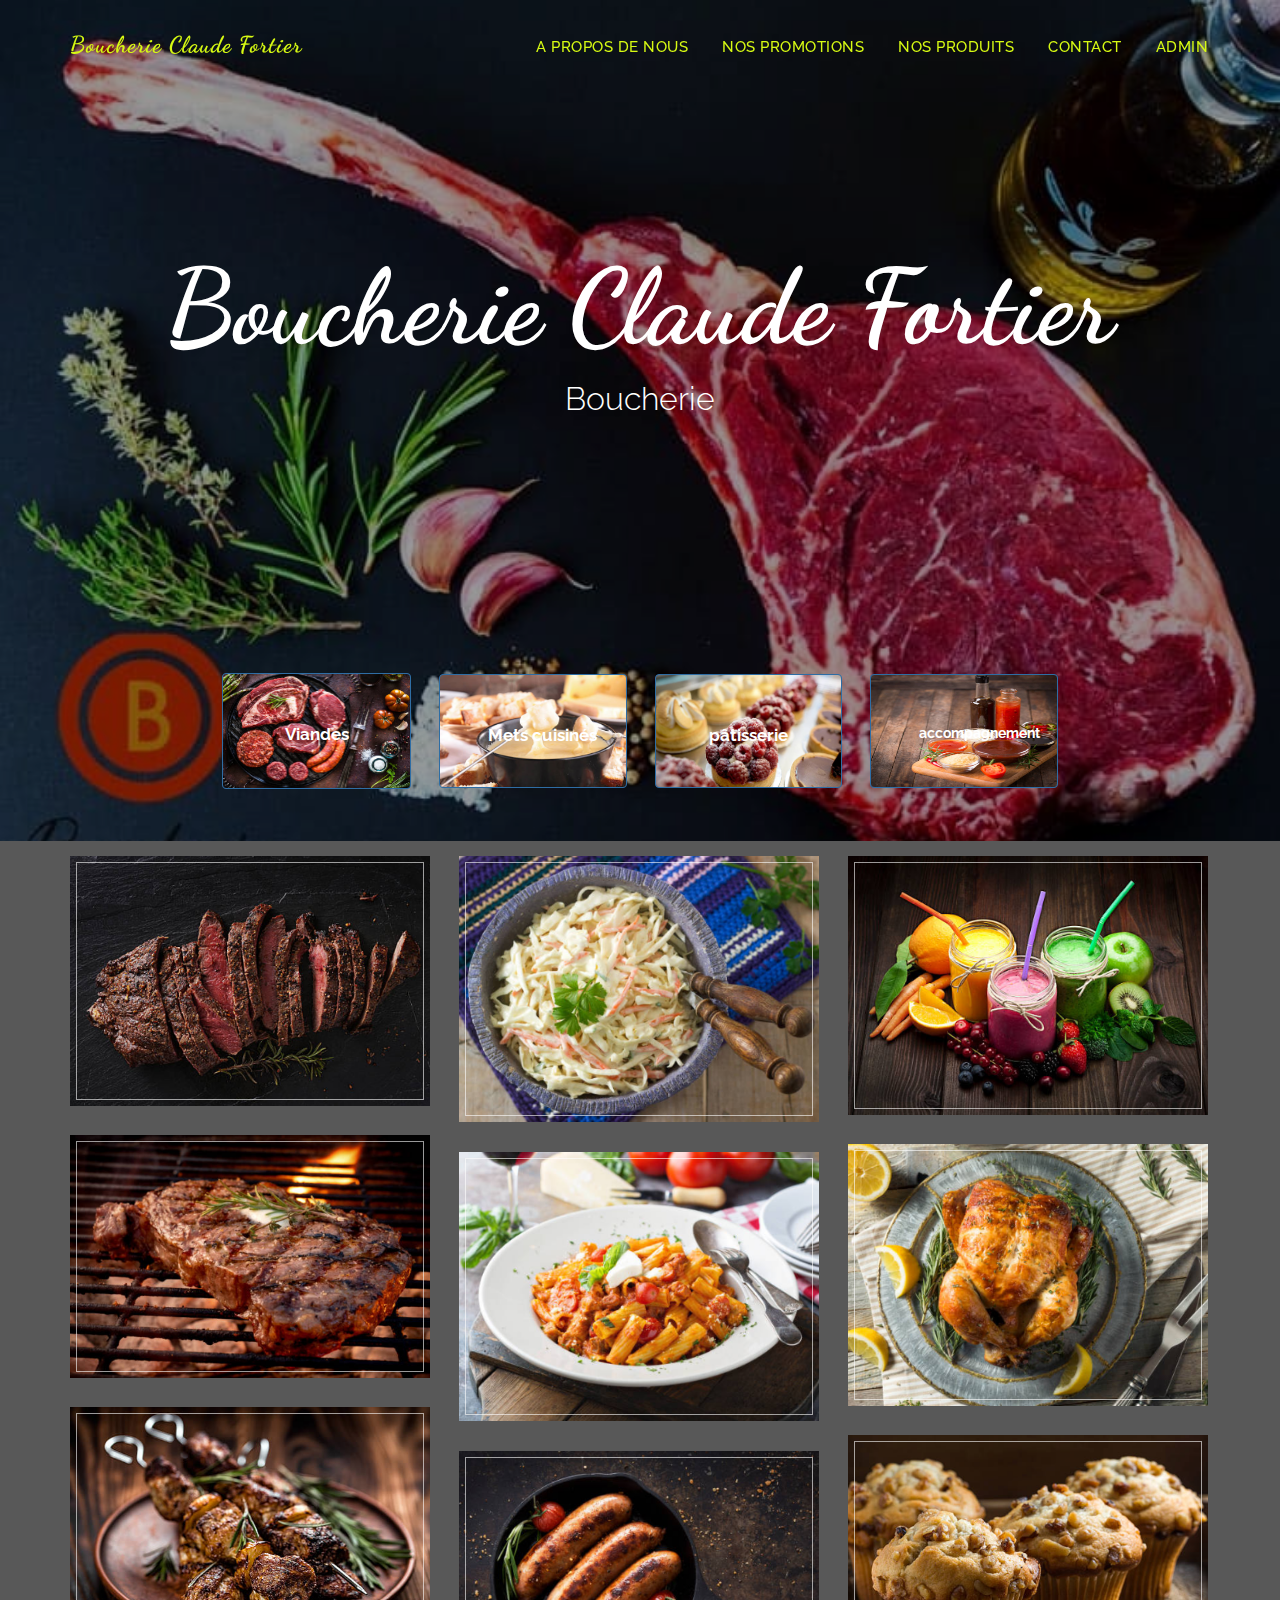
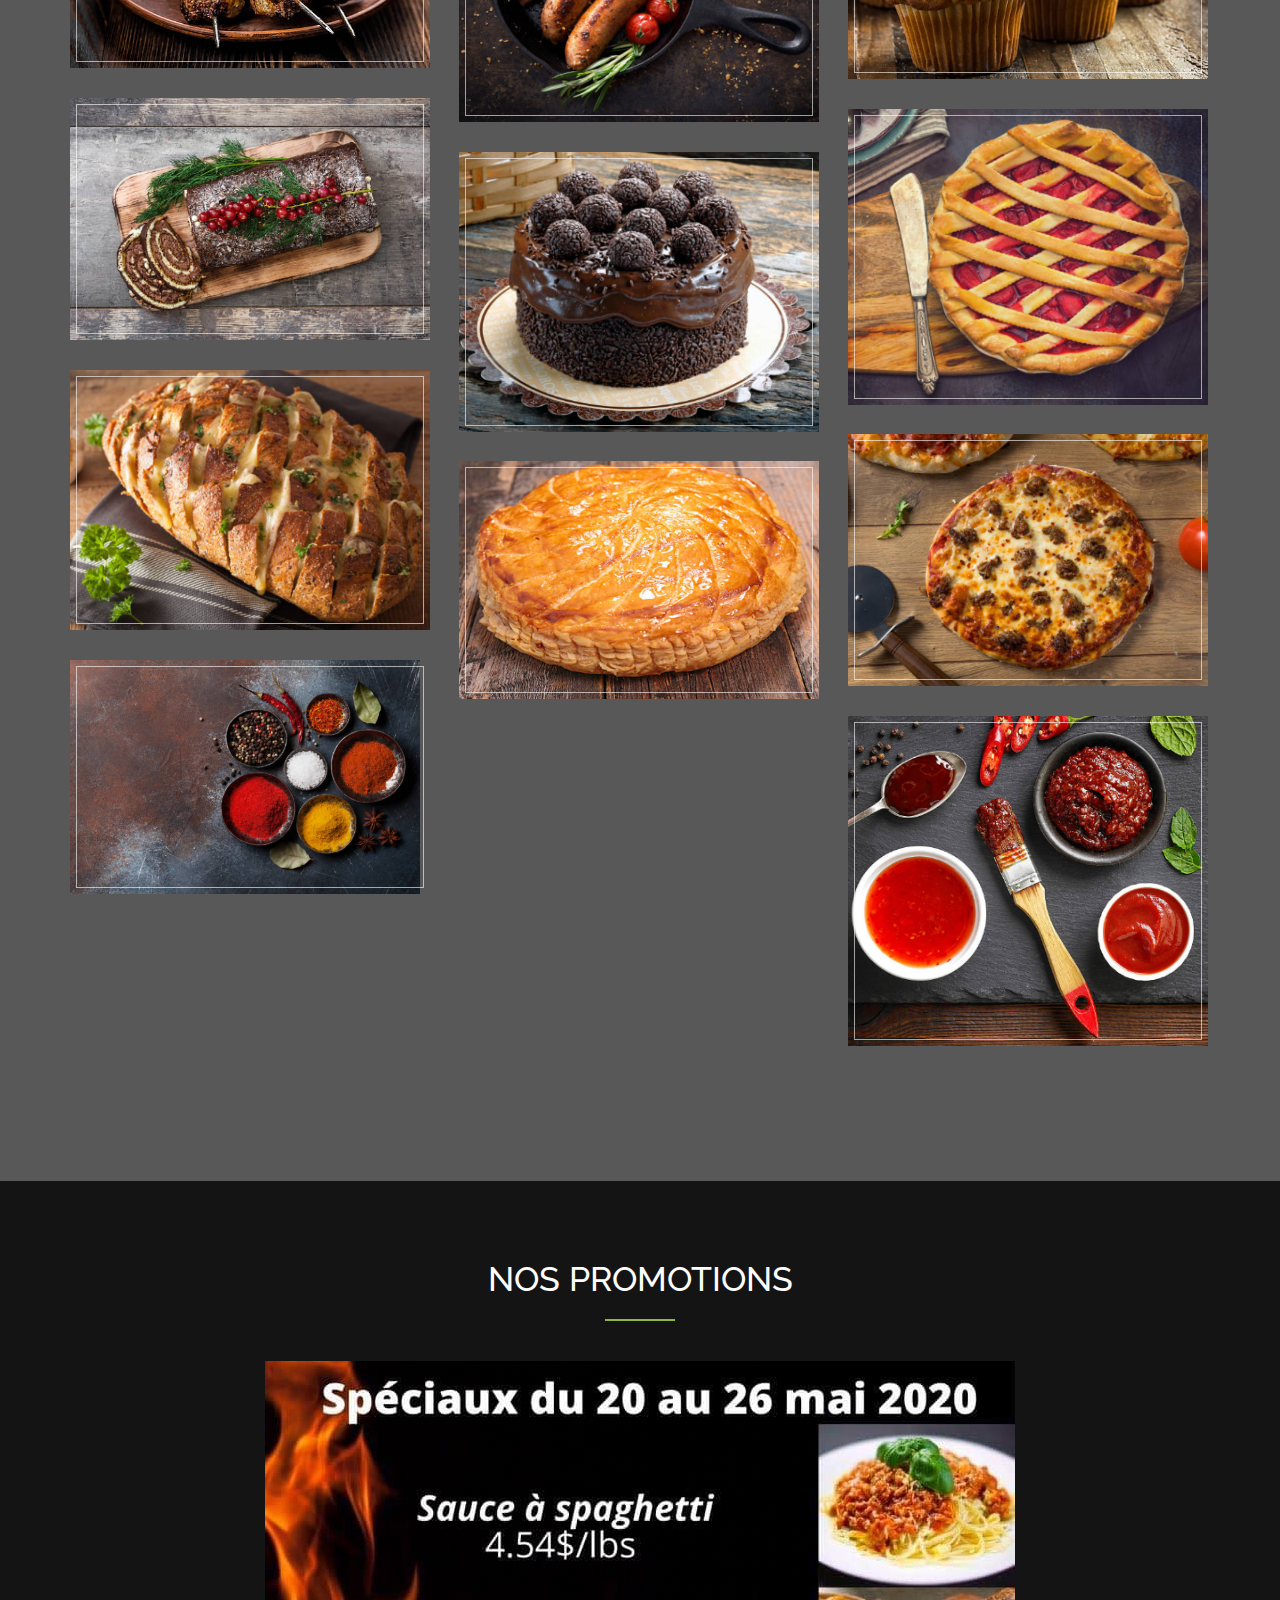
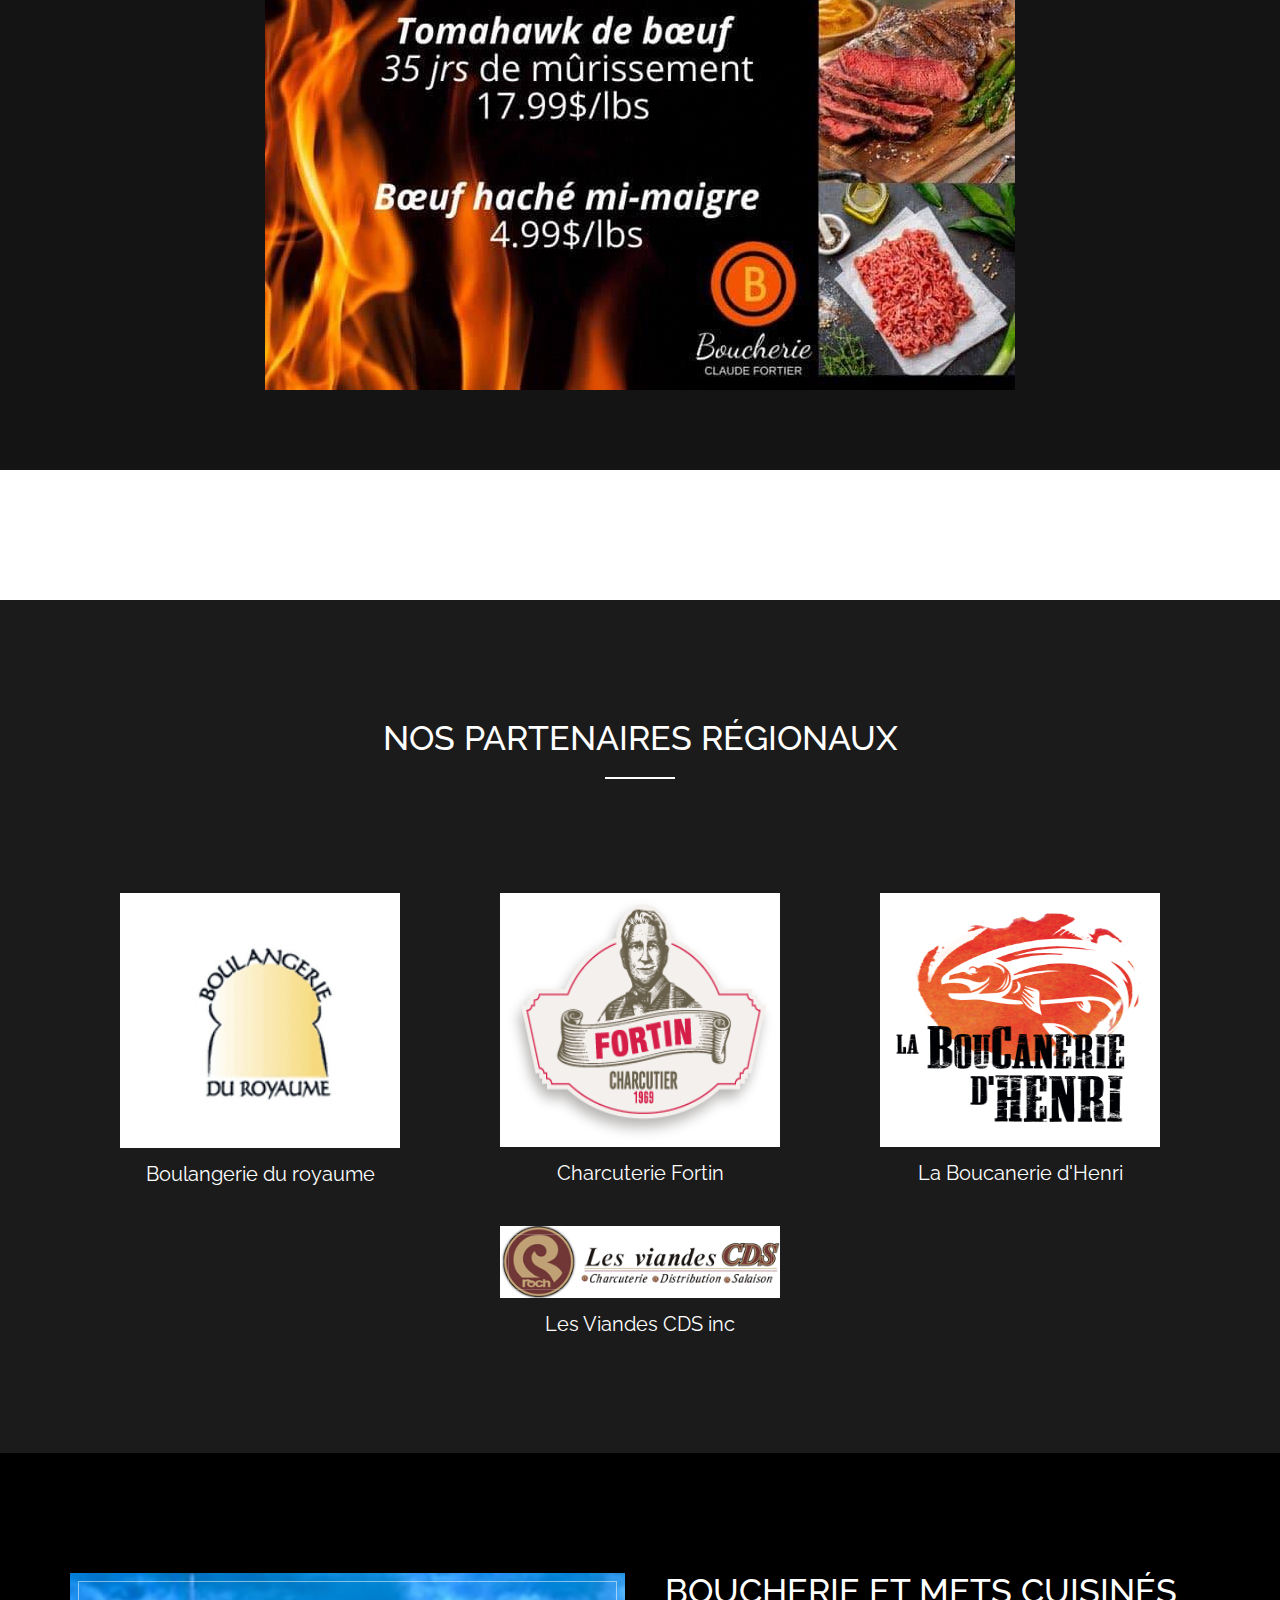
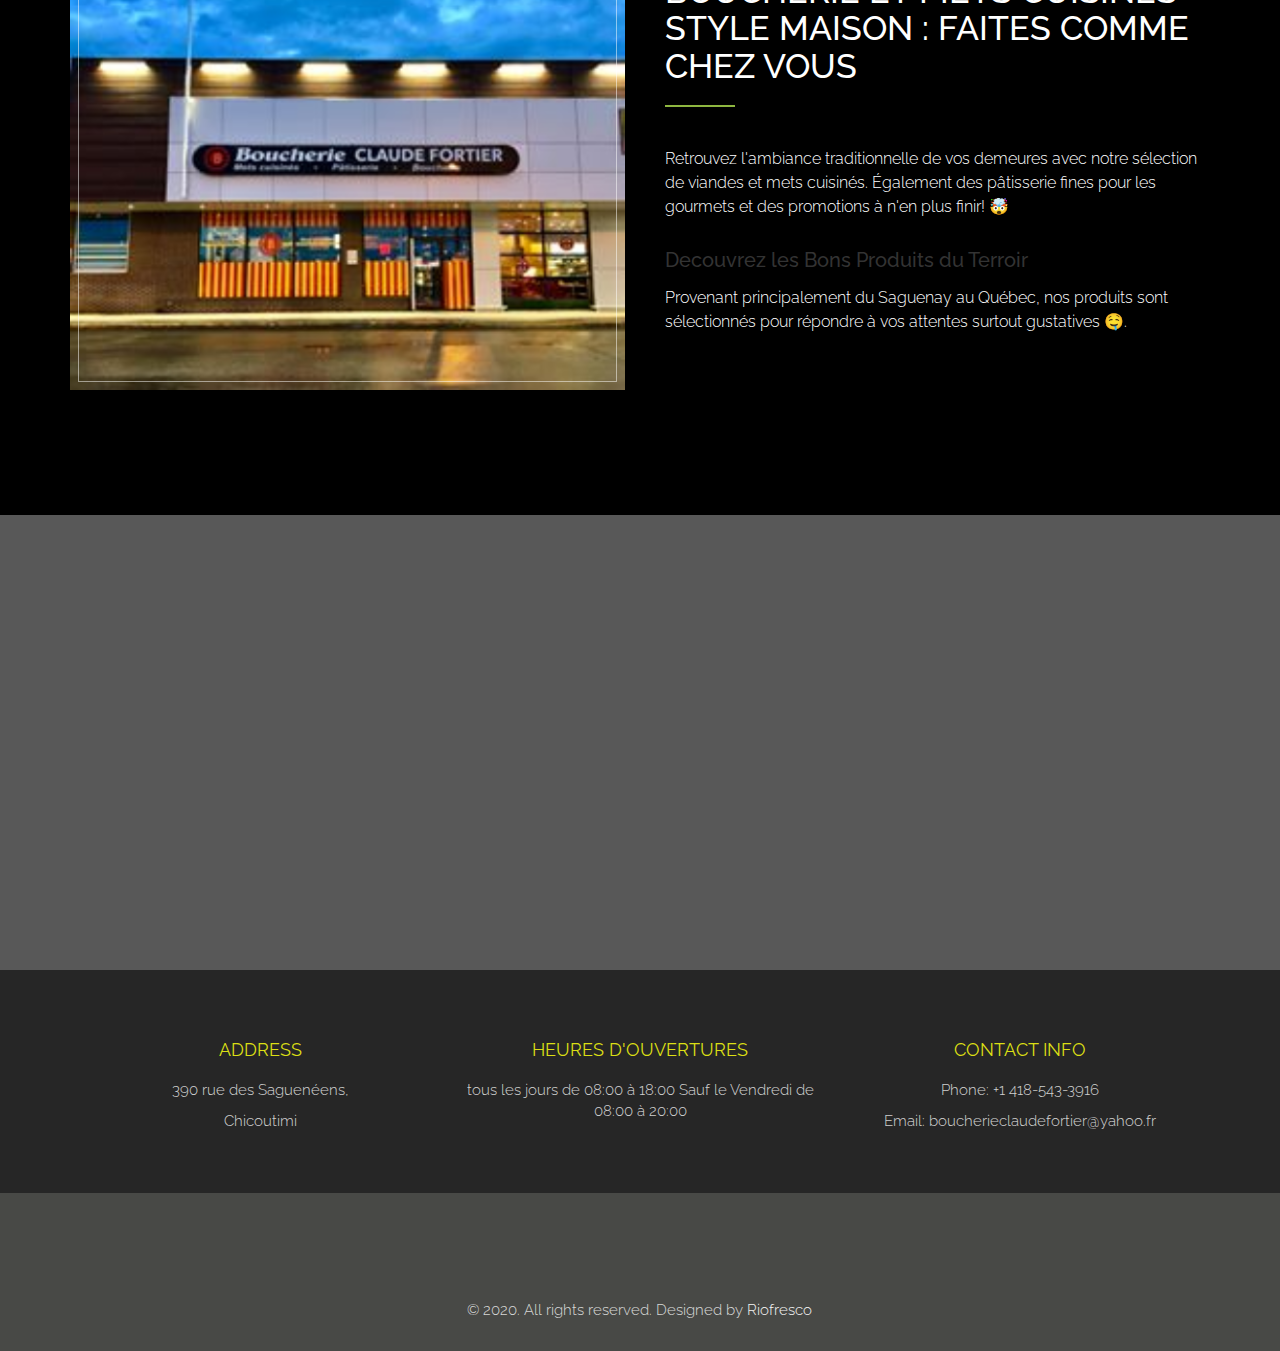
==== commit 39c27024: "modifications" ====
--- a/index.html
+++ b/index.html
@@ -270,8 +270,9 @@
     <div class="overlay">
       <h2>Nos Promotions</h2>
       <hr>
-      <p>Lorem ipsum dolor sit amet, consectetur adipiscing elit duis sed.</p>
-    </div>
+      <img src="img/portfolio/sp.jpg" class="img-promo" alt="Project Title"> </a> </div>
+          
+      </div>
   </div>
   <div class="container">
  
@@ -333,11 +334,12 @@
       </div>
       <div class="col-xs-12 col-md-6">
         <div class="about-text">
-          <h2>La boucherie</h2>
+          <h2>Boucherie et Mets Cuisinés Style Maison : Faites comme chez vous </h2>
           <hr>
-          <p class="#about"> Tous les jours vous trouverez sur place une sélection de pâté et de terrine faits maison. Également, des charcuteries fines européennes et une sélection de produits québécois de grande réputation.</p>
-          <h3>Awarded Chefs</h3>
-          <p> Provenant majoritairement du Québec, nos viandes sont sélectionnés pour répondre à vos attentes et pour épater vos convives</p>
+          <p class="#about">Retrouvez l'ambiance traditionnelle de vos demeures avec notre sélection de viandes et mets cuisinés.
+            Également des pâtisserie fines pour les gourmets et des promotions à n'en plus finir! 🤯</p>
+          <h3>Decouvrez les Bons Produits du Terroir</h3>
+          <p> Provenant principalement du Saguenay au Québec, nos produits sont sélectionnés pour répondre à vos attentes surtout gustatives 🤤.</p>
         </div>
       </div>
     </div>
@@ -384,7 +386,7 @@
 
         </ul>
       </div>
-      <p>&copy; 2020. All rights reserved. Designed by <a href="ricofresco.io" rel="nofollow">Riofresco</a></p>
+      <p>&copy; 2020. All rights reserved. Designed by <a href="https://www.riofresco.tech" >Riofresco</a></p>
     </div>
   </div>
 </div>
--- a/css/style.css
+++ b/css/style.css
@@ -312,9 +312,12 @@
 	color: #fff;
 }
 #restaurant-menu img {
-	width: 300px;
-	box-shadow: 15px 0 #a7c44c;
-}
+	/*width: 300px;*/}
+
+#img-promo{
+width: 300px;
+}	
+
 #restaurant-menu h3 {
 	padding: 10px 0;
 	text-transform: uppercase;
